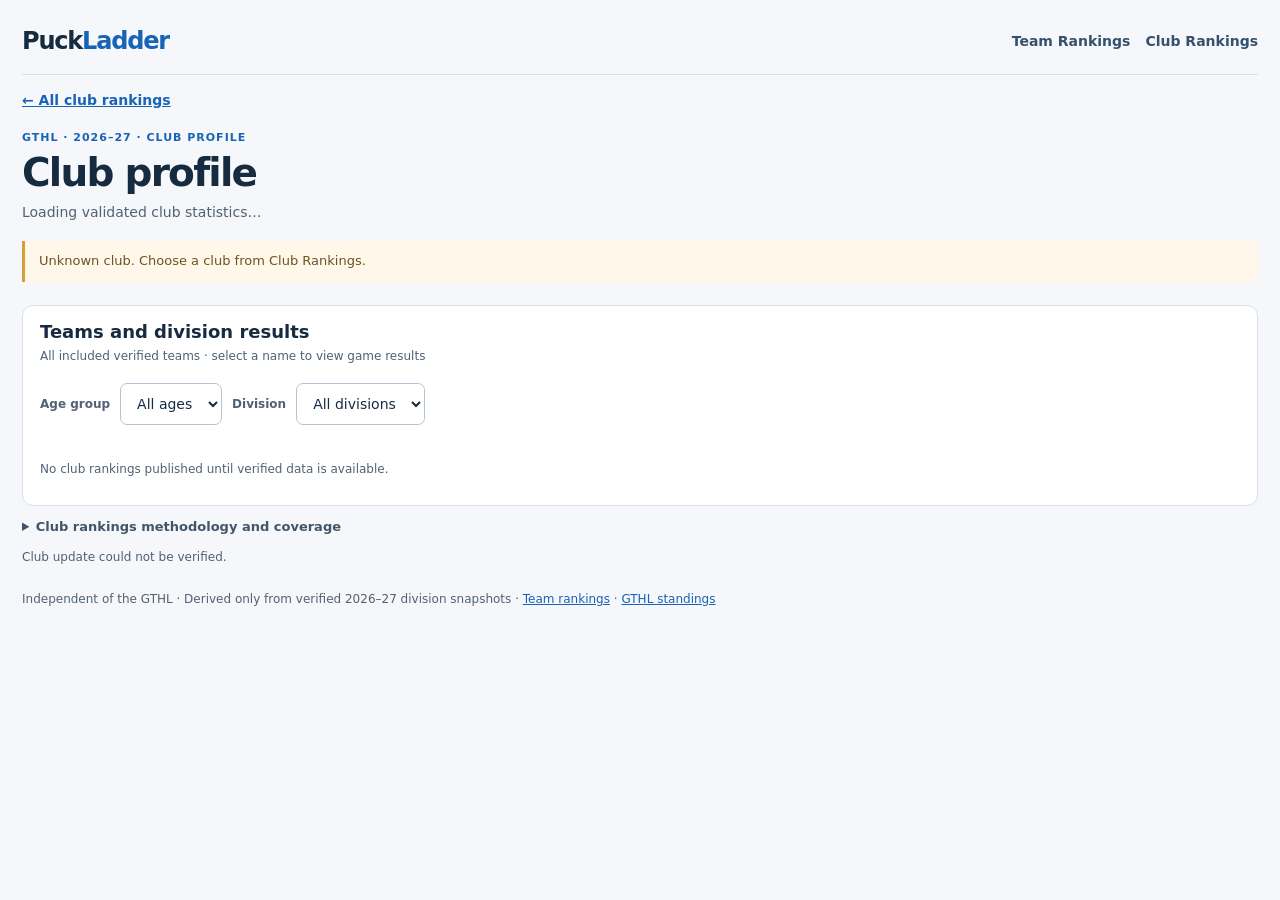
==== club.html @ ccba6986 "Publish verified official GTHL rankings" ====
<!doctype html>
<html lang="en"><head><meta charset="utf-8"><meta name="viewport" content="width=device-width,initial-scale=1">
<title>Club Profile · PuckLadder</title>
<meta name="description" content="Verified GTHL club team results and aggregate performance">
<link rel="stylesheet" href="./club-style.css"></head><body><main class="wrap">
<a class="skip" href="#clubContent">Skip to club statistics</a>
<nav><a class="brand" href="./index.html">Puck<span>Ladder</span></a><div class="navLinks"><a href="./index.html">Team Rankings</a><a href="./clubs.html">Club Rankings</a></div></nav>
<a class="back" href="./clubs.html">← All club rankings</a>
<header><div class="eyebrow">GTHL · 2026–27 · Club profile</div><h1 id="clubHeading">Club profile</h1><p id="clubSubheading">Loading validated club statistics…</p></header>
<div class="notice" id="coverageNotice" hidden></div>
<section id="clubContent" class="stats" aria-label="Club statistics"></section>
<section class="panel"><div class="panelHead"><h2>Teams and division results</h2><p>All included verified teams · select a name to view game results</p></div>
<div class="controls"><label for="ageFilter">Age group</label><select id="ageFilter"><option value="">All ages</option></select><label for="divisionFilter">Division</label><select id="divisionFilter"><option value="">All divisions</option></select></div>
<div class="scroll" role="region" tabindex="0" aria-label="Sortable club teams table"><table class="clubTeams"><thead id="tableHead"></thead><tbody id="tableBody"><tr><td>Loading…</td></tr></tbody></table></div><p class="meta" id="rowCount"></p></section>
<details class="details"><summary>Club rankings methodology and coverage</summary><p>Each team receives a normalized divisional percentile of (division size − League Rank) ÷ (division size − 1) × 100. A club's score is the unweighted average of its eligible teams' percentiles. Divisions with fewer than two teams do not contribute to that average. Ties are broken by Club Win % and then lower average Power Rank. All averages use existing verified team-level values; no power ratings are recalculated.</p><p>Win % = (wins + 0.5 × ties) ÷ games × 100. Zero-game records have unavailable win percentages, never zero. A club with missing approved teams or missing division data is provisional; its numeric position is not a fully comparable league ranking. GP, W, L, T, GF, GA and points are summed across included teams.</p><p>League Rank refers to published GTHL division position; Power Rank and Momentum are independent PuckLadder analytics. Average ranks are descriptive, not the club ranking formula.</p></details>
<p class="timestamp" id="verifiedAt">Checking verified collection timestamps…</p>
<footer class="footer">Independent of the GTHL · Derived only from verified 2026–27 division snapshots · <a href="./index.html">Team rankings</a> · <a href="https://gthlcanada.com/standing/">GTHL standings</a></footer>
</main><script src="./club-ui.js" defer></script></body></html>
---- club-style.css ----
:root{color-scheme:light;--bg:#f5f7fa;--panel:#fff;--ink:#172b40;--muted:#526174;--line:#d8e1eb;--accent:#1763b7;--good:#187a50;--bad:#a83b38}
*{box-sizing:border-box}html{scroll-behavior:smooth}body{margin:0;background:var(--bg);color:var(--ink);font:14px/1.45 system-ui,-apple-system,"Segoe UI",sans-serif}.wrap{max-width:1400px;margin:auto;padding:17px 22px 55px}
nav{display:flex;align-items:center;justify-content:space-between;gap:15px;border-bottom:1px solid var(--line);padding:7px 0 15px}.brand{font-size:24px;font-weight:850;letter-spacing:-.05em;color:var(--ink);text-decoration:none}.brand span{color:var(--accent)}.navLinks{display:flex;flex-wrap:wrap;gap:15px}.navLinks a{color:#36516d;text-decoration:none;font-weight:650}.navLinks a[aria-current="page"]{color:var(--accent);text-decoration:underline;text-underline-offset:5px}a{color:var(--accent)}a:hover{text-decoration:underline}.skip{position:absolute;left:8px;top:-100px;background:var(--accent);color:white;padding:8px;z-index:40}.skip:focus{top:8px}
header{padding:20px 0 10px}.eyebrow{font-size:11px;letter-spacing:.09em;text-transform:uppercase;color:var(--accent);font-weight:800}h1{font-size:clamp(27px,3.5vw,39px);line-height:1.12;letter-spacing:-.045em;margin:5px 0 7px}header p{color:var(--muted);margin:0;max-width:850px}.panel{background:var(--panel);border:1px solid var(--line);border-radius:11px;margin:12px 0;overflow:hidden}.panelHead{padding:13px 17px 10px}.panelHead h2{font-size:18px;margin:0 0 3px}.panelHead p{color:var(--muted);font-size:12px;margin:0}
.controls{display:flex;align-items:center;flex-wrap:wrap;gap:10px;padding:8px 17px 14px}.controls label{color:var(--muted);font-size:12px;font-weight:700}select{font:inherit;background:white;color:var(--ink);border:1px solid #b5c4d4;border-radius:7px;min-height:42px;padding:8px 12px}
.scroll{overflow-x:auto;overscroll-behavior-x:contain;scrollbar-color:#b0c2d4 #f5f7fa}table{border-collapse:collapse;width:100%;min-width:1100px;font-size:12px;font-variant-numeric:tabular-nums}thead{background:#edf2f7}th{padding:12px 11px;text-align:left;color:#3d536c;font-size:10px;letter-spacing:.02em;white-space:nowrap;border-bottom:1px solid var(--line)}td{padding:12px 11px;border-top:1px solid #e8edf3;white-space:nowrap}tbody tr:nth-child(even){background:#f9fbfd}tbody tr:hover{background:#eaf2fb}th:first-child,td:first-child{position:sticky;left:0;z-index:2;background:#fff}thead th:first-child{background:#edf2f7;z-index:3}tbody tr:nth-child(even) td:first-child{background:#f9fbfd}
th button{background:transparent;border:0;color:inherit;cursor:pointer;text-align:left;font:inherit;font-weight:inherit;letter-spacing:inherit;padding:0}th button:hover{color:var(--accent)}th button:focus-visible,a:focus-visible,select:focus-visible{outline:2px solid var(--accent);outline-offset:3px}th button .arrow{color:var(--accent);margin-left:4px}.name{font-weight:750;color:#172b40}.provisional{color:#905b16}.good{color:var(--good);font-weight:700}.warn{color:#915b1c}.pill{display:inline-block;border-radius:99px;padding:2px 7px;background:#eef5fc;color:#1d578b;font-size:11px;font-weight:650}.pill.partial{color:#85581f;background:#fff3d9}.pill.missing{color:#8d3732;background:#feeceb}.pill.count-discrepancy{color:#8d3732;background:#feeceb}
.meta{color:var(--muted);font-size:12px;padding:10px 17px 14px}.notice{border-left:3px solid #d79d39;background:#fff8ea;padding:11px 14px;margin:9px 0;color:#6e521f;font-size:13px}.notice[hidden]{display:none}.stats{display:grid;grid-template-columns:repeat(6,minmax(0,1fr));gap:9px;margin:11px 0}.stat{padding:13px;background:#fff;border:1px solid var(--line);border-radius:9px}.stat small{display:block;color:var(--muted);font-size:11px}.stat strong{display:block;font-size:19px;margin-top:5px;font-variant-numeric:tabular-nums}.details{margin:12px 0;color:#42556a;font-size:13px}.details summary{cursor:pointer;font-weight:750}.details p{margin:7px 0}.empty{padding:25px;color:var(--muted)}.footer{font-size:12px;color:var(--muted);margin-top:25px}.back{display:inline-block;margin-top:15px;font-weight:700}.timestamp{font-size:12px;color:var(--muted);margin:12px 0}
@media(max-width:750px){.wrap{padding:10px 10px 36px}nav{padding:7px 0 12px}.brand{font-size:21px}.navLinks{gap:9px}.navLinks a{font-size:12px}header{padding:14px 0 6px}.panelHead{padding:12px}.panelHead h2{font-size:16px}.controls{padding:7px 12px 11px}.controls select{flex:1;min-width:0}.stats{grid-template-columns:repeat(2,minmax(0,1fr));gap:6px}.stat{padding:10px}.stat strong{font-size:17px}.scroll table{font-size:11px}th,td{padding:10px 8px}.scroll th:first-child,.scroll td:first-child{min-width:110px;max-width:135px;white-space:normal;overflow-wrap:anywhere}.scroll th:nth-child(2),.scroll td:nth-child(2){position:sticky;left:115px;z-index:2;background:white;box-shadow:2px 0 0 var(--line)}.scroll thead th:nth-child(2){z-index:3;background:#edf2f7}.scroll tbody tr:nth-child(even) td:nth-child(2){background:#f9fbfd}.scroll tbody tr:hover td:nth-child(2){background:#eaf2fb}.scroll th:first-child,.scroll td:first-child{width:115px;min-width:115px;max-width:115px}.notice{font-size:12px}}
@media(prefers-reduced-motion:reduce){html{scroll-behavior:auto}}

/* Prioritize the four decision-making fields on small screens. */
@media(max-width:750px){
 .clubLeaders th,.clubTeams th{white-space:normal;line-height:1.15}
 .clubLeaders th:nth-child(-n+4),.clubLeaders td:nth-child(-n+4),
 .clubTeams th:nth-child(-n+4),.clubTeams td:nth-child(-n+4){
   position:sticky;z-index:4;background:#fff;box-shadow:1px 0 0 var(--line);
 }
 .clubLeaders thead th:nth-child(-n+4),.clubTeams thead th:nth-child(-n+4){z-index:5;background:#edf2f7}
 .clubLeaders tbody tr:nth-child(even) td:nth-child(-n+4),
 .clubTeams tbody tr:nth-child(even) td:nth-child(-n+4){background:#f9fbfd}
 .clubLeaders th:nth-child(1),.clubLeaders td:nth-child(1){left:0;width:48px;min-width:48px;max-width:48px}
 .clubLeaders th:nth-child(2),.clubLeaders td:nth-child(2){left:48px;width:112px;min-width:112px;max-width:112px}
 .clubLeaders th:nth-child(3),.clubLeaders td:nth-child(3){left:160px;width:61px;min-width:61px;max-width:61px}
 .clubLeaders th:nth-child(4),.clubLeaders td:nth-child(4){left:221px;width:83px;min-width:83px;max-width:83px}
 .clubTeams th:nth-child(1),.clubTeams td:nth-child(1){left:0;width:132px;min-width:132px;max-width:132px}
 .clubTeams th:nth-child(2),.clubTeams td:nth-child(2){left:132px;width:53px;min-width:53px;max-width:53px}
 .clubTeams th:nth-child(3),.clubTeams td:nth-child(3){left:185px;width:61px;min-width:61px;max-width:61px}
 .clubTeams th:nth-child(4),.clubTeams td:nth-child(4){left:246px;width:79px;min-width:79px;max-width:79px}
 .clubLeaders td:nth-child(2),.clubTeams td:nth-child(1){white-space:normal;overflow-wrap:anywhere}
 .provisional{font-size:11px}
}
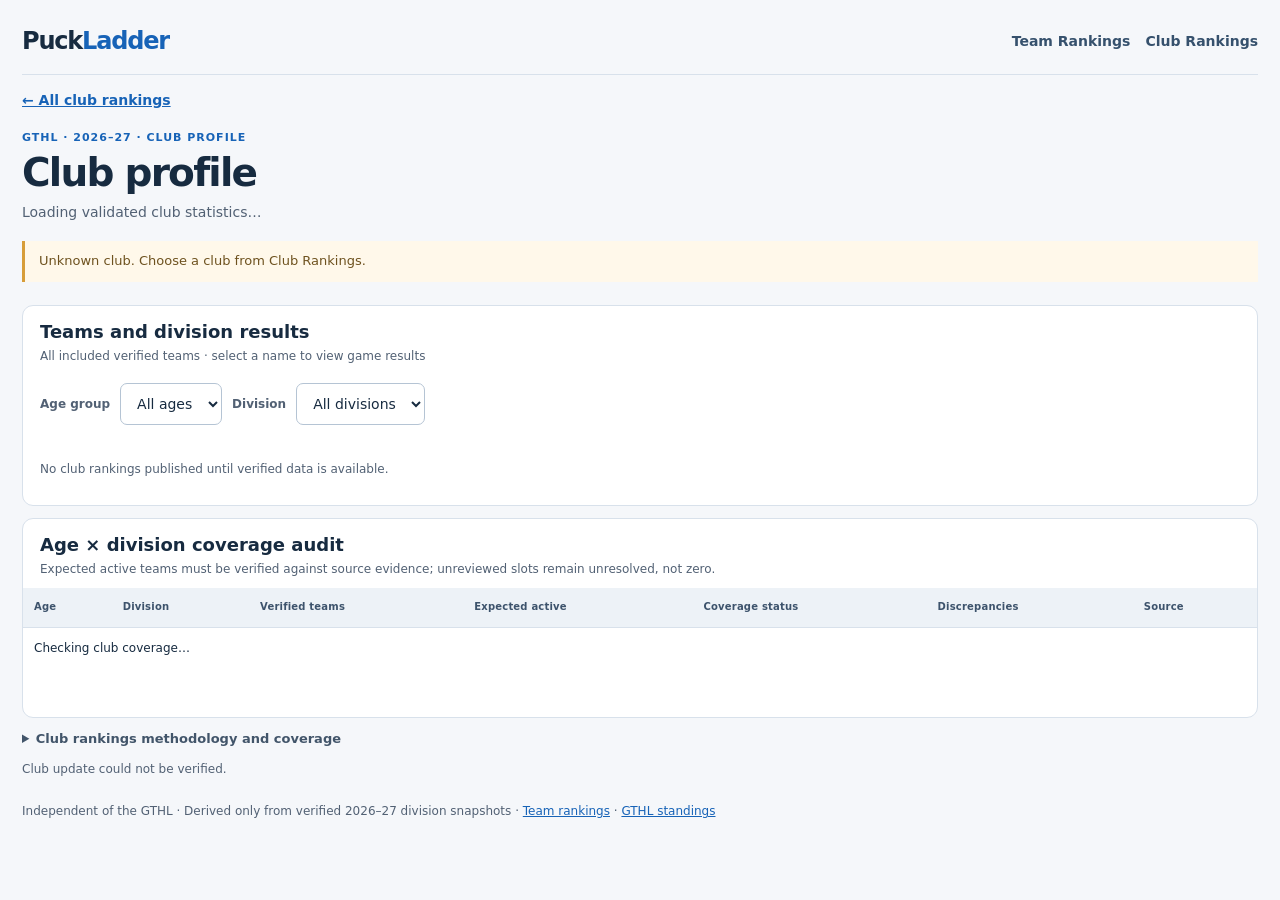
==== commit d91fa97c: "Publish verified official GTHL rankings" ====
--- a/club.html
+++ b/club.html
@@ -12,6 +12,14 @@
 <section class="panel"><div class="panelHead"><h2>Teams and division results</h2><p>All included verified teams · select a name to view game results</p></div>
 <div class="controls"><label for="ageFilter">Age group</label><select id="ageFilter"><option value="">All ages</option></select><label for="divisionFilter">Division</label><select id="divisionFilter"><option value="">All divisions</option></select></div>
 <div class="scroll" role="region" tabindex="0" aria-label="Sortable club teams table"><table class="clubTeams"><thead id="tableHead"></thead><tbody id="tableBody"><tr><td>Loading…</td></tr></tbody></table></div><p class="meta" id="rowCount"></p></section>
+<section class="panel" id="coveragePanel" aria-labelledby="coverageHeading">
+<div class="panelHead"><h2 id="coverageHeading">Age × division coverage audit</h2>
+<p>Expected active teams must be verified against source evidence; unreviewed slots remain unresolved, not zero.</p></div>
+<div class="scroll" role="region" aria-label="Club team coverage matrix" tabindex="0">
+<table class="clubCoverage"><thead><tr>
+<th>Age</th><th>Division</th><th>Verified teams</th><th>Expected active</th><th>Coverage status</th><th>Discrepancies</th><th>Source</th>
+</tr></thead><tbody id="coverageBody"><tr><td colspan="7">Checking club coverage…</td></tr></tbody></table></div>
+<p class="meta" id="coverageCount"></p></section>
 <details class="details"><summary>Club rankings methodology and coverage</summary><p>Each team receives a normalized divisional percentile of (division size − League Rank) ÷ (division size − 1) × 100. A club's score is the unweighted average of its eligible teams' percentiles. Divisions with fewer than two teams do not contribute to that average. Ties are broken by Club Win % and then lower average Power Rank. All averages use existing verified team-level values; no power ratings are recalculated.</p><p>Win % = (wins + 0.5 × ties) ÷ games × 100. Zero-game records have unavailable win percentages, never zero. A club with missing approved teams or missing division data is provisional; its numeric position is not a fully comparable league ranking. GP, W, L, T, GF, GA and points are summed across included teams.</p><p>League Rank refers to published GTHL division position; Power Rank and Momentum are independent PuckLadder analytics. Average ranks are descriptive, not the club ranking formula.</p></details>
 <p class="timestamp" id="verifiedAt">Checking verified collection timestamps…</p>
 <footer class="footer">Independent of the GTHL · Derived only from verified 2026–27 division snapshots · <a href="./index.html">Team rankings</a> · <a href="https://gthlcanada.com/standing/">GTHL standings</a></footer>
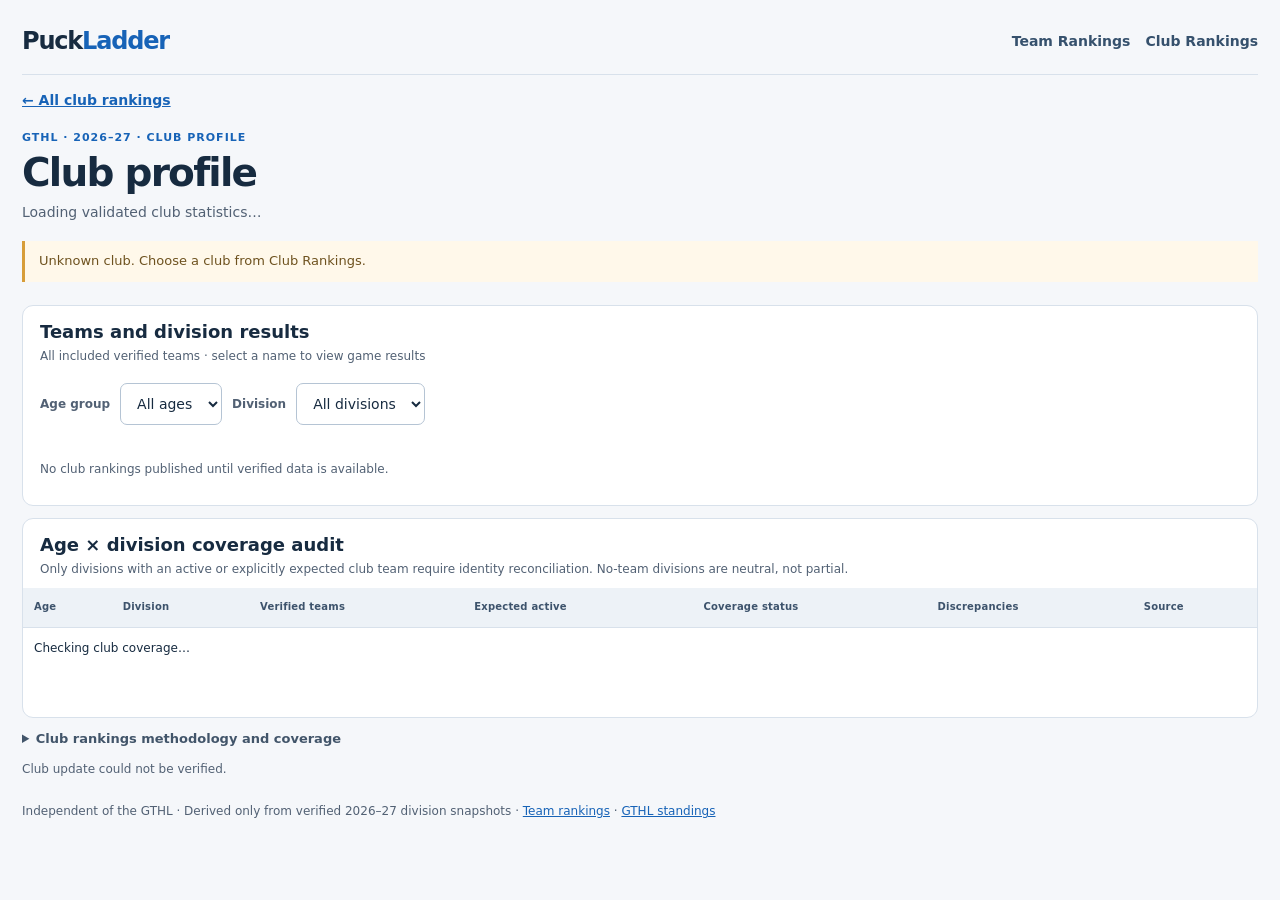
==== commit dd107dfd: "Publish verified official GTHL rankings" ====
--- a/club.html
+++ b/club.html
@@ -14,13 +14,13 @@
 <div class="scroll" role="region" tabindex="0" aria-label="Sortable club teams table"><table class="clubTeams"><thead id="tableHead"></thead><tbody id="tableBody"><tr><td>Loading…</td></tr></tbody></table></div><p class="meta" id="rowCount"></p></section>
 <section class="panel" id="coveragePanel" aria-labelledby="coverageHeading">
 <div class="panelHead"><h2 id="coverageHeading">Age × division coverage audit</h2>
-<p>Expected active teams must be verified against source evidence; unreviewed slots remain unresolved, not zero.</p></div>
+<p>Only divisions with an active or explicitly expected club team require identity reconciliation. No-team divisions are neutral, not partial.</p></div>
 <div class="scroll" role="region" aria-label="Club team coverage matrix" tabindex="0">
 <table class="clubCoverage"><thead><tr>
 <th>Age</th><th>Division</th><th>Verified teams</th><th>Expected active</th><th>Coverage status</th><th>Discrepancies</th><th>Source</th>
 </tr></thead><tbody id="coverageBody"><tr><td colspan="7">Checking club coverage…</td></tr></tbody></table></div>
 <p class="meta" id="coverageCount"></p></section>
-<details class="details"><summary>Club rankings methodology and coverage</summary><p>Each team receives a normalized divisional percentile of (division size − League Rank) ÷ (division size − 1) × 100. A club's score is the unweighted average of its eligible teams' percentiles. Divisions with fewer than two teams do not contribute to that average. Ties are broken by Club Win % and then lower average Power Rank. All averages use existing verified team-level values; no power ratings are recalculated.</p><p>Win % = (wins + 0.5 × ties) ÷ games × 100. Zero-game records have unavailable win percentages, never zero. A club with missing approved teams or missing division data is provisional; its numeric position is not a fully comparable league ranking. GP, W, L, T, GF, GA and points are summed across included teams.</p><p>League Rank refers to published GTHL division position; Power Rank and Momentum are independent PuckLadder analytics. Average ranks are descriptive, not the club ranking formula.</p></details>
+<details class="details"><summary>Club rankings methodology and coverage</summary><p>Each team receives a normalized divisional percentile of (division size − League Rank) ÷ (division size − 1) × 100. A club's score is the unweighted average of its eligible teams' percentiles. Divisions with fewer than two teams do not contribute to that average. Ties are broken by Club Win % and then lower average Power Rank. All averages use existing verified team-level values; no power ratings are recalculated.</p><p>Win % = (wins + 0.5 × ties) ÷ games × 100. Zero-game records have unavailable win percentages, never zero. Clubs are not expected to field teams in every age group or division. Empty slots do not lower club coverage. An unexplained mismatch with approved entries or unverified participating-team identities keeps the ranking provisional; counts alone do not establish final completeness. GP, W, L, T, GF, GA and points are summed across included teams.</p><p>League Rank refers to published GTHL division position; Power Rank and Momentum are independent PuckLadder analytics. Average ranks are descriptive, not the club ranking formula.</p></details>
 <p class="timestamp" id="verifiedAt">Checking verified collection timestamps…</p>
 <footer class="footer">Independent of the GTHL · Derived only from verified 2026–27 division snapshots · <a href="./index.html">Team rankings</a> · <a href="https://gthlcanada.com/standing/">GTHL standings</a></footer>
 </main><script src="./club-ui.js" defer></script></body></html>
--- a/club-style.css
+++ b/club-style.css
@@ -29,4 +29,6 @@
  .clubTeams th:nth-child(4),.clubTeams td:nth-child(4){left:246px;width:79px;min-width:79px;max-width:79px}
  .clubLeaders td:nth-child(2),.clubTeams td:nth-child(1){white-space:normal;overflow-wrap:anywhere}
  .provisional{font-size:11px}
-}+}
+/* A normal absence of a club entry is neither missing nor a failure. */
+.pill.count-matched{background:#eaf3fb;color:#22577e}.pill.count-shortfall{background:#fff3d9;color:#81551d}
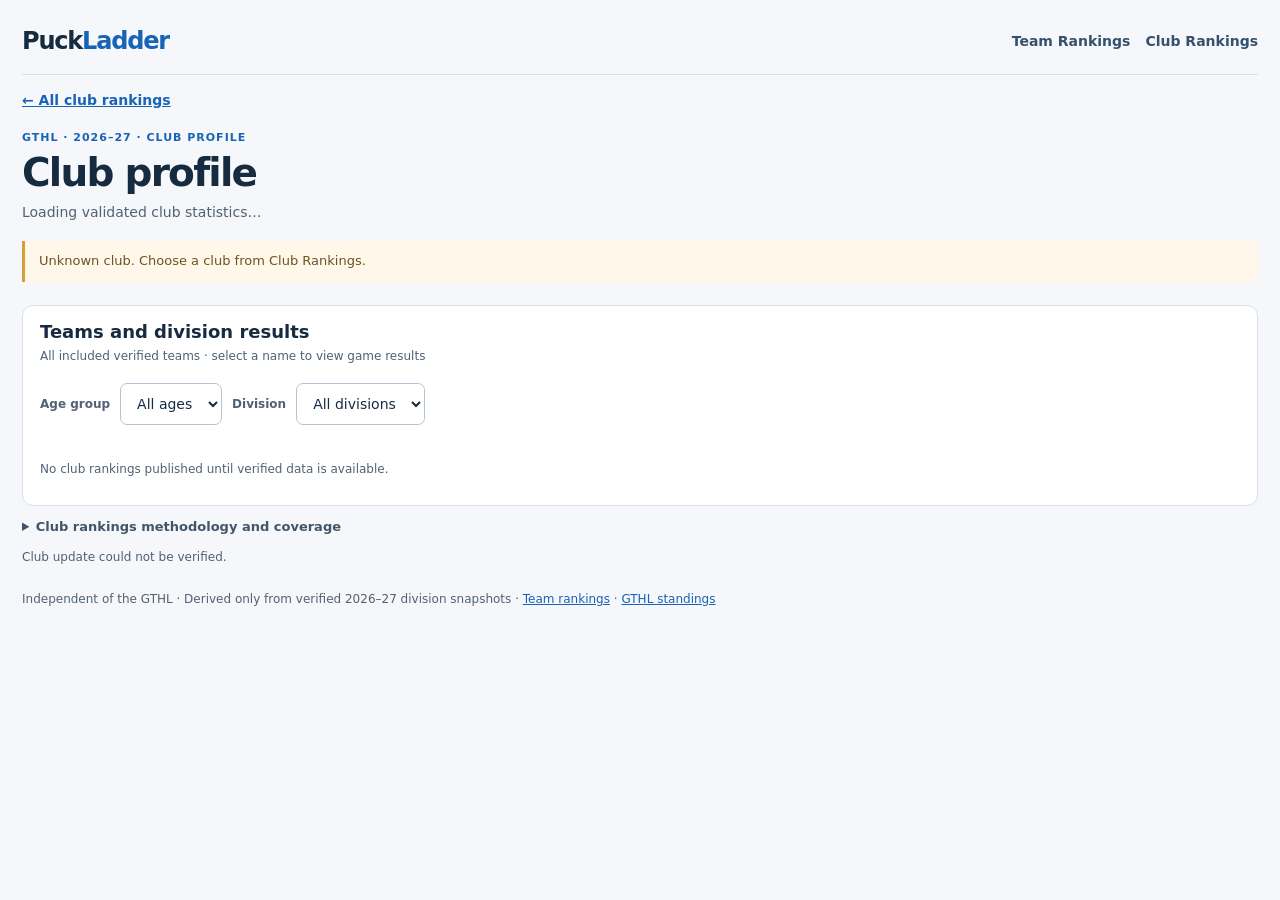
==== commit 3d5c478b: "Publish verified official GTHL rankings" ====
--- a/club.html
+++ b/club.html
@@ -12,15 +12,7 @@
 <section class="panel"><div class="panelHead"><h2>Teams and division results</h2><p>All included verified teams · select a name to view game results</p></div>
 <div class="controls"><label for="ageFilter">Age group</label><select id="ageFilter"><option value="">All ages</option></select><label for="divisionFilter">Division</label><select id="divisionFilter"><option value="">All divisions</option></select></div>
 <div class="scroll" role="region" tabindex="0" aria-label="Sortable club teams table"><table class="clubTeams"><thead id="tableHead"></thead><tbody id="tableBody"><tr><td>Loading…</td></tr></tbody></table></div><p class="meta" id="rowCount"></p></section>
-<section class="panel" id="coveragePanel" aria-labelledby="coverageHeading">
-<div class="panelHead"><h2 id="coverageHeading">Age × division coverage audit</h2>
-<p>Only divisions with an active or explicitly expected club team require identity reconciliation. No-team divisions are neutral, not partial.</p></div>
-<div class="scroll" role="region" aria-label="Club team coverage matrix" tabindex="0">
-<table class="clubCoverage"><thead><tr>
-<th>Age</th><th>Division</th><th>Verified teams</th><th>Expected active</th><th>Coverage status</th><th>Discrepancies</th><th>Source</th>
-</tr></thead><tbody id="coverageBody"><tr><td colspan="7">Checking club coverage…</td></tr></tbody></table></div>
-<p class="meta" id="coverageCount"></p></section>
-<details class="details"><summary>Club rankings methodology and coverage</summary><p>Each team receives a normalized divisional percentile of (division size − League Rank) ÷ (division size − 1) × 100. A club's score is the unweighted average of its eligible teams' percentiles. Divisions with fewer than two teams do not contribute to that average. Ties are broken by Club Win % and then lower average Power Rank. All averages use existing verified team-level values; no power ratings are recalculated.</p><p>Win % = (wins + 0.5 × ties) ÷ games × 100. Zero-game records have unavailable win percentages, never zero. Clubs are not expected to field teams in every age group or division. Empty slots do not lower club coverage. An unexplained mismatch with approved entries or unverified participating-team identities keeps the ranking provisional; counts alone do not establish final completeness. GP, W, L, T, GF, GA and points are summed across included teams.</p><p>League Rank refers to published GTHL division position; Power Rank and Momentum are independent PuckLadder analytics. Average ranks are descriptive, not the club ranking formula.</p></details>
+<details class="details"><summary>Club rankings methodology and coverage</summary><p>Each team receives a normalized divisional percentile of (division size − League Rank) ÷ (division size − 1) × 100. A club's score is the unweighted average of its eligible teams' percentiles. Divisions with fewer than two teams do not contribute to that average. Ties are broken by Club Win % and then lower average Power Rank. All averages use existing verified team-level values; no power ratings are recalculated.</p><p>Win % = (wins + 0.5 × ties) ÷ games × 100. Zero-game records have unavailable win percentages, never zero. Club rankings are generated solely from PuckLadder’s verified division datasets. Every included team is assigned to one club. Clubs absent from the verified data are excluded, and operating fewer teams or age groups does not lower coverage. GP, W, L, T, GF, GA and points are summed across included teams.</p><p>League Rank refers to published GTHL division position; Power Rank and Momentum are independent PuckLadder analytics. Average ranks are descriptive, not the club ranking formula.</p></details>
 <p class="timestamp" id="verifiedAt">Checking verified collection timestamps…</p>
 <footer class="footer">Independent of the GTHL · Derived only from verified 2026–27 division snapshots · <a href="./index.html">Team rankings</a> · <a href="https://gthlcanada.com/standing/">GTHL standings</a></footer>
 </main><script src="./club-ui.js" defer></script></body></html>
--- a/club-style.css
+++ b/club-style.css
@@ -30,5 +30,5 @@
  .clubLeaders td:nth-child(2),.clubTeams td:nth-child(1){white-space:normal;overflow-wrap:anywhere}
  .provisional{font-size:11px}
 }
-/* A normal absence of a club entry is neither missing nor a failure. */
-.pill.count-matched{background:#eaf3fb;color:#22577e}.pill.count-shortfall{background:#fff3d9;color:#81551d}
+
+
